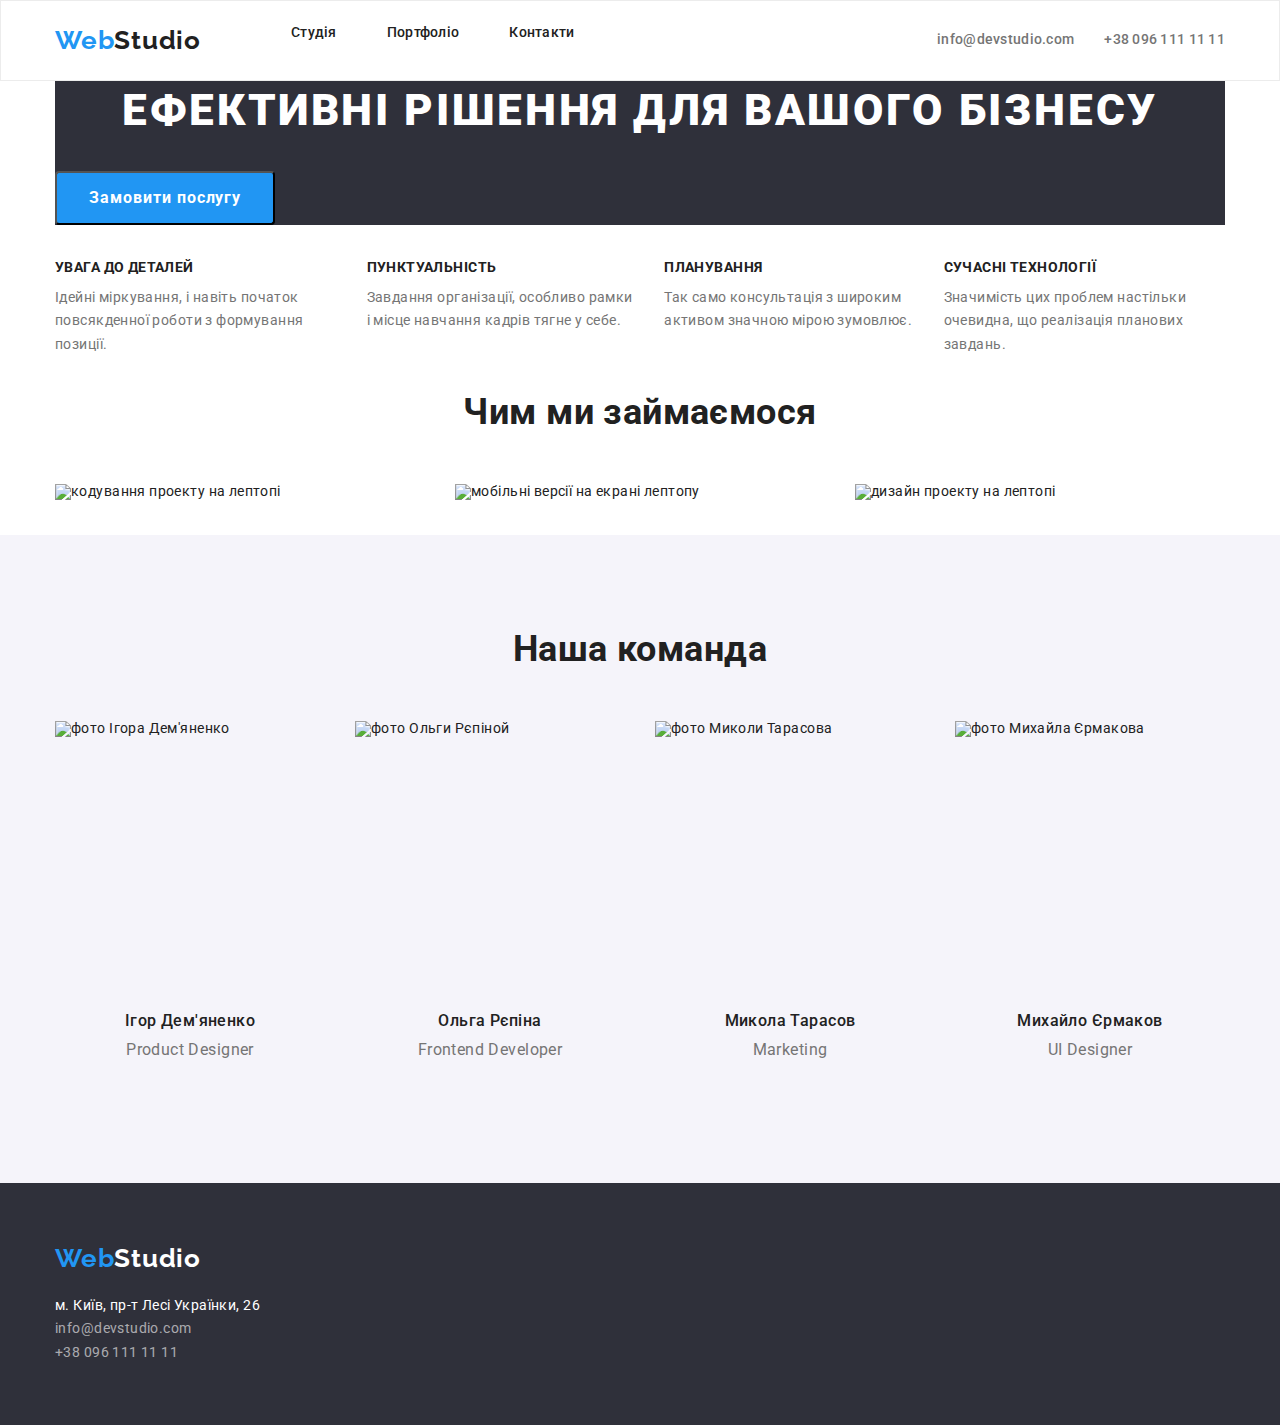
==== index.html @ 5f75c77c "Застилізувала першу сторінку" ====
<!DOCTYPE html>
<html lang="uk">
  <head>
    <meta charset="UTF-8" />
    <meta http-equiv="X-UA-Compatible" content="IE=edge" />
    <meta name="viewport" content="width=device-width, initial-scale=1.0" />
    <title>WebStudio</title>
    <link rel="preconnect" href="https://fonts.googleapis.com" />
    <link rel="preconnect" href="https://fonts.gstatic.com" crossorigin />
    <link
      href="https://fonts.googleapis.com/css2?family=Raleway:wght@700&family=Roboto:wght@400;500;700;900&display=swap"
      rel="stylesheet"
    />
    <link
      rel="stylesheet"
      href="https://cdn.jsdelivr.net/npm/modern-normalize@1.1.0/modern-normalize.min.css"
    />
    <link rel="stylesheet" href="./css/styles.css" />
  </head>
  <body>
    <header class="page-header">
      <div class="container page-header-container">
        <nav class="site-nav">
          <a href="/index.html" class="logo"> <span class="Web-logo">Web</span>Studio</a>
          <ul class="nav-list">
            <li><a href="" class="link">Студія</a></li>
            <li><a href="./portfolio.html" class="link">Портфоліо</a></li>
            <li><a href="" class="link">Контакти</a></li>
          </ul>
        </nav>
        <ul class="contacts">
          <li><a class="contact-mail" href="mailto:info@devstudio.com">info@devstudio.com</a></li>
          <li><a class="contact-phone-number" href="tel:+380961111111">+38 096 111 11 11</a></li>
        </ul>
      </div>
    </header>
    <main>
      <div class="container hero-section-container">
        <section class="hero-section">
          <h1 class="head-hero">Ефективні рішення для вашого бізнесу</h1>
          <button class="modal-open-btn" type="button">Замовити послугу</button>
        </section>
      </div>

      <section>
        <div class="container advantages-container">
          <h2 class="visually-hidden">Наші переваги</h2>
          <ul class="advantages-items">
            <li class="advantages-item-list">
              <h3 class="title-items">УВАГА ДО ДЕТАЛЕЙ</h3>
              <p class="item-list">
                Ідейні міркування, і навіть початок повсякденної роботи з формування позиції.
              </p>
            </li>
            <li class="advantages-item-list">
              <h3 class="title-items">ПУНКТУАЛЬНІСТЬ</h3>
              <p class="item-list">
                Завдання організації, особливо рамки і місце навчання кадрів тягне у себе.
              </p>
            </li>
            <li class="advantages-item-list">
              <h3 class="title-items">ПЛАНУВАННЯ</h3>
              <p class="item-list">
                Так само консультація з широким активом значною мірою зумовлює.
              </p>
            </li>
            <li class="advantages-item-list">
              <h3 class="title-items">СУЧАСНІ ТЕХНОЛОГІЇ</h3>
              <p class="item-list">
                Значимість цих проблем настільки очевидна, що реалізація планових завдань.
              </p>
            </li>
          </ul>
        </div>
      </section>
      <section>
        <div class="container">
          <h2 class="title">Чим ми займаємося</h2>
          <ul class="title-visual-foto">
            <li class="visual-foto-list">
              <img src="./images/img-box-1.jpg" alt="кодування проекту на лептопі" width="370" />
            </li>
            <li class="visual-foto-list">
              <img
                src="./images/img-box-2.jpg"
                alt="мобільні версії на екрані лептопу"
                width="370"
              />
            </li>
            <li class="visual-foto-list">
              <img src="./images/img-box-3.jpg" alt="дизайн проекту на лептопі" width="370" />
            </li>
          </ul>
        </div>
      </section>
      <section class="team-list">
        <div class="container team-container">
        <h2 class="title">Наша команда</h2>
        <ul class="team">
          <li class="employees">
            <img src="./images/foto-1.jpg" alt="фото Ігора Дем'яненко" width="270" height="260" />
            <h3 class="team-name">Ігор Дем'яненко</h3>
            <p class="job-position" lang="en">Product Designer</p>
          </li>
          <li class="employees">
            <img src="./images/foto-2.jpg" alt="фото Ольги Рєпіной" width="270" height="260" />
            <h3 class="team-name">Ольга Рєпіна</h3>
            <p class="job-position" lang="en">Frontend Developer</p>
          </li>
          <li class="employees">
            <img src="./images/foto-3.jpg" alt="фото Миколи Тарасова" width="270" height="260" />
            <h3 class="team-name">Микола Тарасов</h3>
            <p class="job-position" lang="en">Marketing</p>
          </li>
          <li class="employees">
            <img src="./images/foto-4.jpg" alt="фото Михайла Єрмакова" width="270" height="260" />
            <h3 class="team-name">Михайло Єрмаков</h3>
            <p class="job-position" lang="en">UI Designer</p>
          </li>
        </ul>
        </div>
      </section>
    </main>
    <footer class="section-footer">
      <div class="container">
      <a href="" class="logo footer-logo">
        <span class="Web-logo">Web</span><span class="second-logo-footer">Studio</span>
      </a>
      <address>
        <ul>
          <li>
            <a
              class="contact-adress"
              href="https://www.google.com.ua/maps/place/%D0%B1%D1%83%D0%BB.+%D0%9B%D0%B5%D1%81%D0%B8+%D0%A3%D0%BA%D1%80%D0%B0%D0%B8%D0%BD%D0%BA%D0%B8,+26,+%D0%9A%D0%B8%D0%B5%D0%B2,+02000/@50.4265807,30.5361971,17z/data=!3m1!4b1!4m5!3m4!1s0x40d4cf0e033ecbe9:0x57a4dffefec77da0!8m2!3d50.4265807!4d30.5383858?hl=ru"
              target="_blank"
              rel="noopener noreferrer nofollow"
              >м. Київ, пр-т Лесі Українки, 26</a
            >
          </li>
          <li>
            <a class="footer-contact-mail" href="mailto:info@devstudio.com">info@devstudio.com</a>
          </li>
          <li>
            <a class="footer-contact-phone-number" href="tel:+380961111111">+38 096 111 11 11</a>
          </li>
        </ul>
      </address>
      </div>
    </footer>
  </body>
</html>
---- css/styles.css ----
:root {
    --accent-color:#2196F3; 
    --primary-font:'Roboto',
        sans-serif;
    --secondary-font:'Raleway',
        sans-serif;
    --primary-text-color:#212121;
    --secondary-text-color: #757575;
    --primary-background-color:#FFFFFF;
    --secondary-background-color:#F5F4FA;
    --dark-background-color:#2F303A;
}
h1,h2,h3,h4,p {
    margin-top: 0;
    margin-bottom: 0;
}
ul,ol {
    margin-top: 0;
    margin-bottom: 0;
    padding-left: 0;
}
a {
    text-decoration: none;
}
ul {
    list-style: none;
}
img {
    display: block;
}
address {
    font-style: normal;
}
button {
cursor: pointer;
/* font-family: inherit; */
}
.current {
    color: var(--accent-color);
}
body {
    background-color:var(--primary-background-color);
    color: var(--primary-text-color);
    font-family: var(--primary-font);
    font-size: 14px;
    line-height: 1.14;
    letter-spacing: 0.03em;
}
.container {
    width: 1200px;
    margin-left: auto;
    margin-right: auto;
    padding-left: 15px;
    padding-right: 15px;

    
}
.page-header {
    padding-top: 24px;
    padding-bottom: 24px;
    align-content: center;
    border: 1px solid #ECECEC;
}

.page-header-container {
    display: flex;
    align-items: center;
    justify-content: space-between;
}

.site-nav {
    display: flex;
}
.contacts{
    display: flex;
}

.logo {
margin-right: 90px;


    color: var(--primary-text-color);
    font-family: var(--secondary-font);
        font-weight: 700;
        font-size: 26px;
        line-height: 1.19;
    letter-spacing: 0.03em;
}
.Web-logo {
    color:var(--accent-color);
}


.link {

        font-weight: 500;
        letter-spacing: 0.02em;
        color: var(--primary-text-color);
}
 .link:hover,
 .link:focus,
 .contact-mail:hover,
 .contact-mail:focus
{
    color:var(--accent-color);
}


.site-nav .link.current {
    color: var(--accent-color); 
}

.nav-list {
    display: flex;
    column-gap: 50px;
}

.contact-mail{
margin-right: 30px;

        font-weight: 500;
        letter-spacing: 0.02em;
        color:var(--secondary-text-color);
}
.contact-phone-number {
   

        font-weight: 500;
        letter-spacing: 0.02em;
        color:var(--secondary-text-color);
}
.contact-phone-number:hover,
.contact-phone-number:focus{
    color:var(--accent-color);
}

.hero-section-container{
    text-align: center;
}

.modal-open-btn {
    border-radius: 4px;
        padding: 10px 32px;
        min-width: 216px;
        
        font-weight: 700;
        font-size: 16px;
        line-height: 1.87;
        display: flex;
        align-items: center;
        text-align: center;
        letter-spacing: 0.06em;
        color: var(--primary-background-color);
        background-color: var(--accent-color);
        
}
.modal-open-btn:hover,
.modal-open-btn:focus {
    background-color: #188CE8;
}

.visually-hidden {
       position: absolute;
        white-space: nowrap;
        width: 1px;
        height: 1px;
        overflow: hidden;
        border: 0;
        padding: 0;
        clip: rect(0 0 0 0);
        clip-path: inset(50%);
        margin: -1px;
}
.advantages-items {
    display: flex;
    padding-top: 35px;
    padding-bottom: 35px;
    gap: 30px;
} 

.advantages-item-list {
    flex-basis: calc((100%-90px)/4);
}

.title-visual-foto {
    display: flex;
    gap: 30px;
    padding-bottom: 35px;
}

.isual-foto-list {
    flex-basis: calc((100%-60px)/3);
}

.team-list {
background-color:var(--secondary-background-color);
}
 .team {
    display: flex;
    gap: 30px;
 }

.team-container {
    padding-top: 94px;
    padding-bottom: 94px;
}
 .employees {
flex-basis: calc((100%-90px)/4);
 }

.hero-section, 
.section-footer
{
    background-color: var(--dark-background-color);
}
.head-hero {
margin-bottom: 30px;

    font-weight: 900;
        font-size: 44px;
        line-height: 1.36;
        text-align: center;
        letter-spacing: 0.06em;
        text-transform: uppercase;
        color:var(--primary-background-color);
}

.press-btn-menu {
        font-size: 16px;
        line-height: 1.6;
        text-align: center;
        font-weight: 500;
         color: var(--primary-text-color);    
}

.press-btn-menu:hover,
.press-btn-menu:focus {
    background-color: var(--accent-color);
    color:var(--primary-background-color)
}

.title-items {
margin-bottom: 10px;

    font-weight: 700;
    font-size: 14px;
    text-transform: uppercase;
        
}
.item-list {
    line-height: 1.7;
    color: var(--secondary-text-color);
}
.title {
padding-bottom: 50px;

    font-weight: 700;
    font-size: 36px;
    line-height: 1.16;
    text-align: center;
}
.team-name {
margin-top: 30px;
margin-bottom: 10px;

    font-weight: 500;
    font-size: 16px;
    line-height: 1.19;
    text-align: center;
    
}
.job-position {
margin-bottom: 30px;

font-size: 16px;
line-height: 1.19;
text-align: center;
color: var(--secondary-text-color);
}

.icon-name {
font-weight: 700;
font-size: 18px;
line-height: 2;
letter-spacing: 0.06em;
}
.discription-icons {
font-size: 16px;
line-height: 1.87;
color: var(--secondary-text-color);
}

.second-logo-footer {
    color: var(--primary-background-color);
}
.contact-adress {
        line-height: 1.7;
        color: var(--primary-background-color)
}
.footer-contact-mail,
.footer-contact-phone-number {
    line-height: 1.7;
        color: rgba(255, 255, 255, 0.6);
}
.footer-contact-phone-number:hover,
.footer-contact-phone-number:focus,
.footer-contact-mail:hover,
.footer-contact-mail:focus
 {
    color: var(--accent-color);}

.section-footer {
    padding-top: 60px;
    padding-bottom: 60px;
}
.footer-logo {
    display: inline-block;
    margin-bottom: 20px;
}
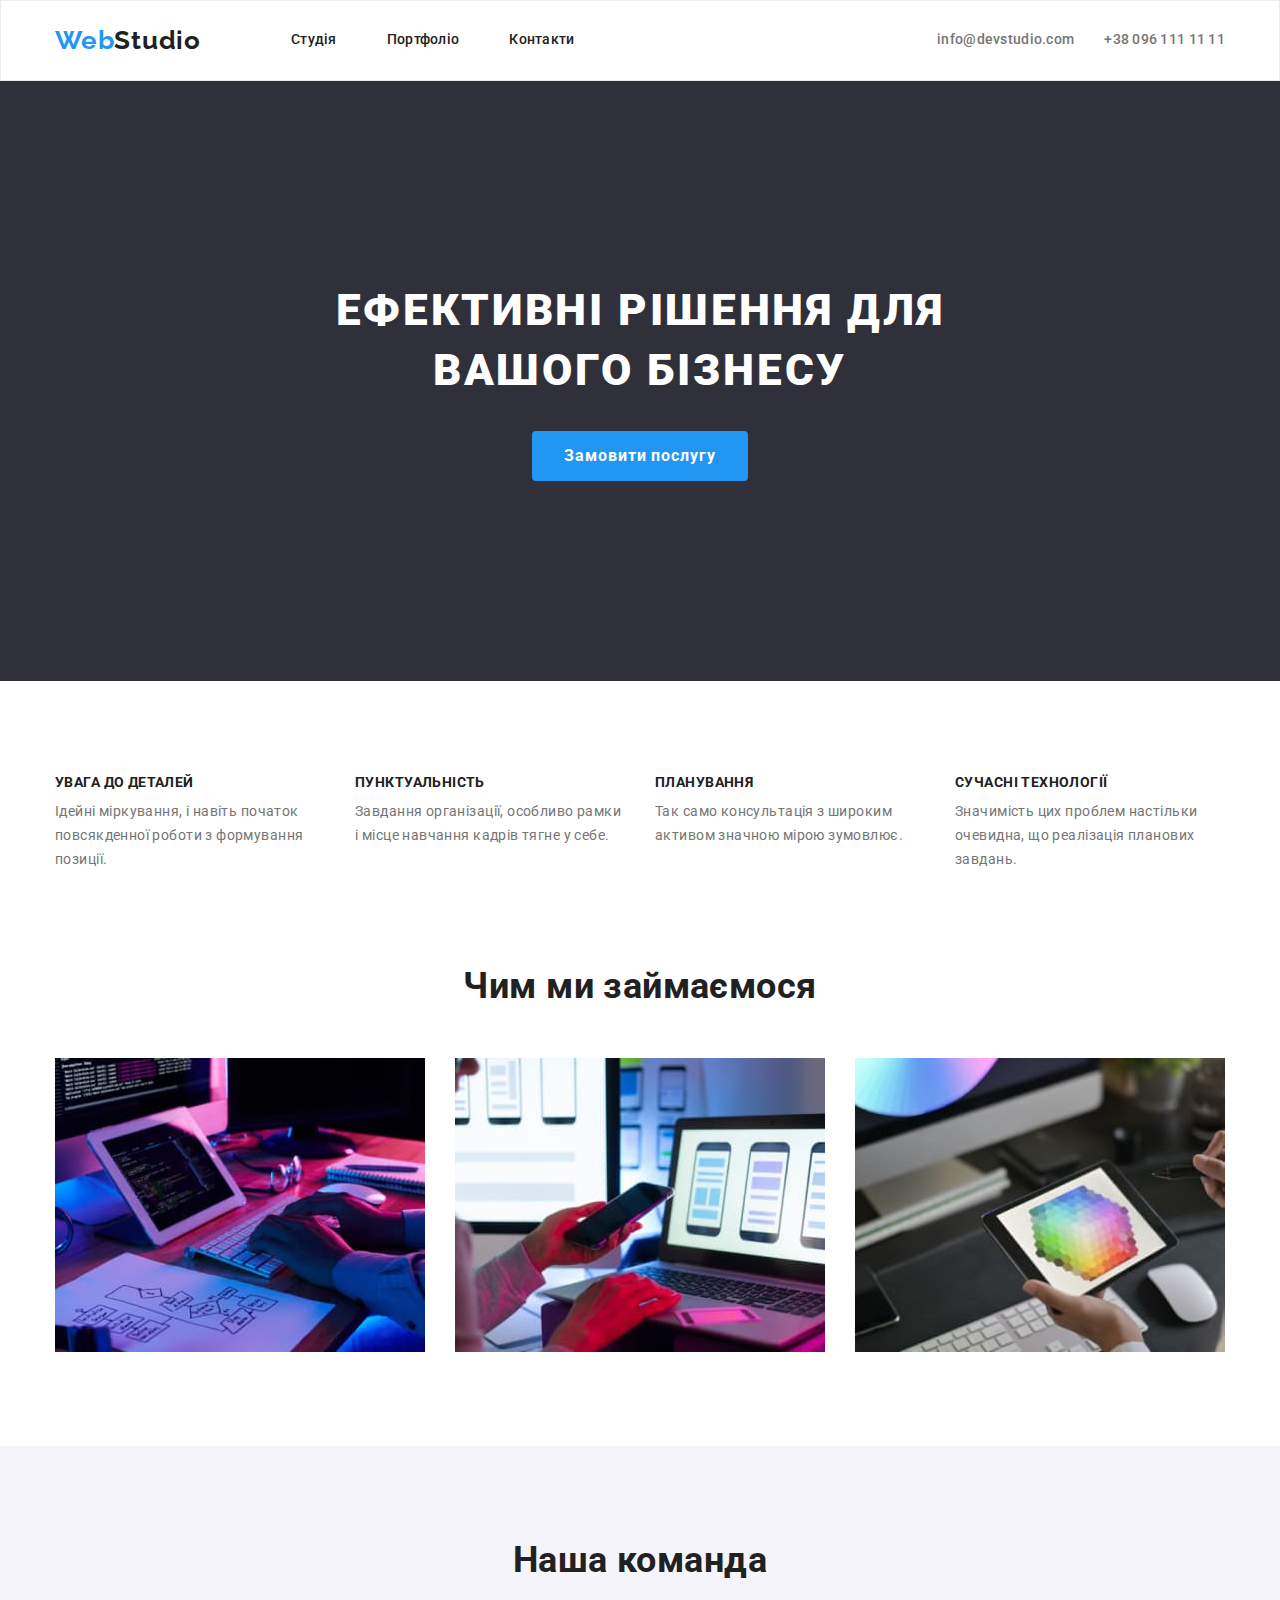
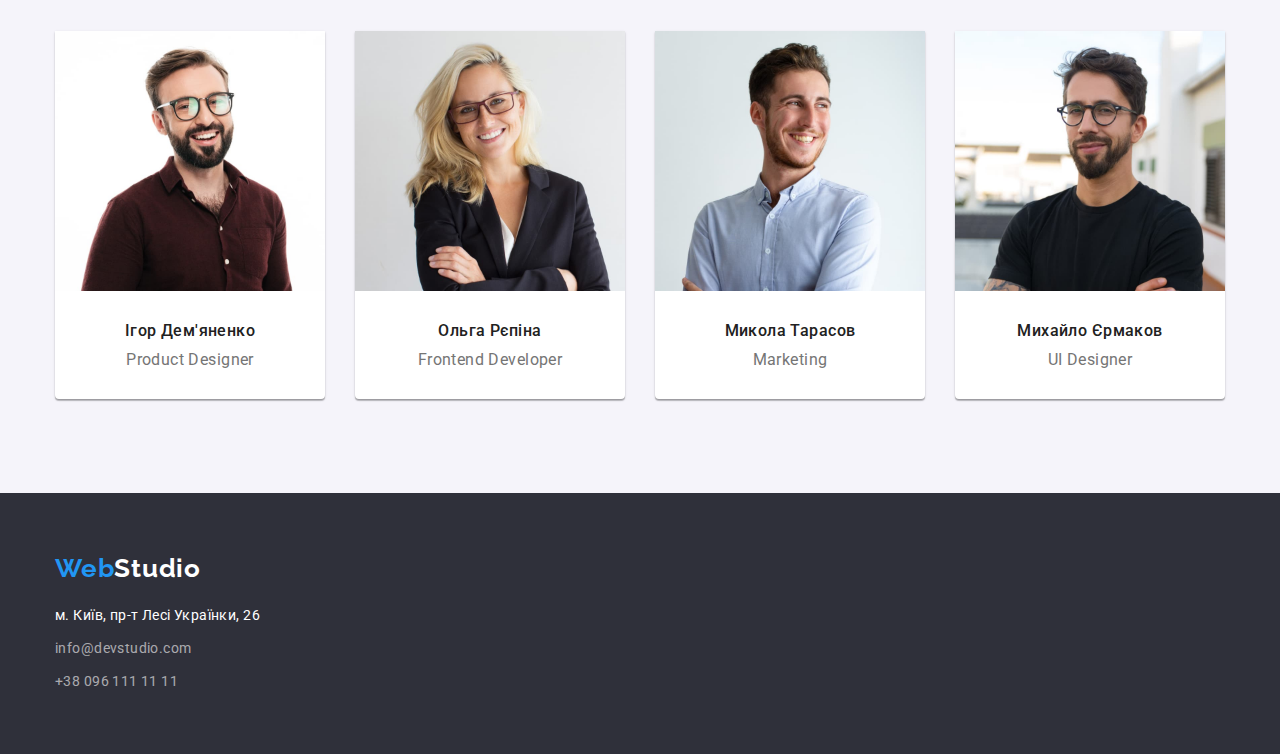
==== commit 7b697299: "Виправлення стилів блокових секцій" ====
--- a/index.html
+++ b/index.html
@@ -35,15 +35,15 @@
       </div>
     </header>
     <main>
-      <div class="container hero-section-container">
-        <section class="hero-section">
-          <h1 class="head-hero">Ефективні рішення для вашого бізнесу</h1>
+      <section class="hero-section">
+        <div class="container hero-section-container">
+          <h1 class="head-hero">Ефективні рішення для <br> вашого бізнесу</h1>
           <button class="modal-open-btn" type="button">Замовити послугу</button>
-        </section>
-      </div>
+        </div>
+      </section>
 
       <section>
-        <div class="container advantages-container">
+        <div class="container advantages-conteiner">
           <h2 class="visually-hidden">Наші переваги</h2>
           <ul class="advantages-items">
             <li class="advantages-item-list">
@@ -73,7 +73,7 @@
           </ul>
         </div>
       </section>
-      <section>
+      <section class="content-section about-section">
         <div class="container">
           <h2 class="title">Чим ми займаємося</h2>
           <ul class="title-visual-foto">
@@ -93,58 +93,66 @@
           </ul>
         </div>
       </section>
-      <section class="team-list">
-        <div class="container team-container">
-        <h2 class="title">Наша команда</h2>
-        <ul class="team">
-          <li class="employees">
-            <img src="./images/foto-1.jpg" alt="фото Ігора Дем'яненко" width="270" height="260" />
-            <h3 class="team-name">Ігор Дем'яненко</h3>
-            <p class="job-position" lang="en">Product Designer</p>
-          </li>
-          <li class="employees">
-            <img src="./images/foto-2.jpg" alt="фото Ольги Рєпіной" width="270" height="260" />
-            <h3 class="team-name">Ольга Рєпіна</h3>
-            <p class="job-position" lang="en">Frontend Developer</p>
-          </li>
-          <li class="employees">
-            <img src="./images/foto-3.jpg" alt="фото Миколи Тарасова" width="270" height="260" />
-            <h3 class="team-name">Микола Тарасов</h3>
-            <p class="job-position" lang="en">Marketing</p>
-          </li>
-          <li class="employees">
-            <img src="./images/foto-4.jpg" alt="фото Михайла Єрмакова" width="270" height="260" />
-            <h3 class="team-name">Михайло Єрмаков</h3>
-            <p class="job-position" lang="en">UI Designer</p>
-          </li>
-        </ul>
+      <section class="team-list content-section">
+        <div class="container">
+          <h2 class="title">Наша команда</h2>
+          <ul class="team">
+            <li class="employees">
+              <img src="./images/foto-1.jpg" alt="фото Ігора Дем'яненко" width="270" height="260" />
+              <div class="about-position">
+                <h3 class="team-name">Ігор Дем'яненко</h3>
+                <p class="job-position" lang="en">Product Designer</p>
+              </div>
+            </li>
+            <li class="employees">
+              <img src="./images/foto-2.jpg" alt="фото Ольги Рєпіной" width="270" height="260" />
+              <div class="about-position">
+                <h3 class="team-name">Ольга Рєпіна</h3>
+                <p class="job-position" lang="en">Frontend Developer</p>
+              </div>
+            </li>
+            <li class="employees">
+              <img src="./images/foto-3.jpg" alt="фото Миколи Тарасова" width="270" height="260" />
+              <div class="about-position">
+                <h3 class="team-name">Микола Тарасов</h3>
+                <p class="job-position" lang="en">Marketing</p>
+              </div>
+            </li>
+            <li class="employees">
+              <img src="./images/foto-4.jpg" alt="фото Михайла Єрмакова" width="270" height="260" />
+              <div class="about-position">
+                <h3 class="team-name">Михайло Єрмаков</h3>
+                <p class="job-position" lang="en">UI Designer</p>
+              </div>
+            </li>
+          </ul>
         </div>
       </section>
     </main>
     <footer class="section-footer">
       <div class="container">
-      <a href="" class="logo footer-logo">
-        <span class="Web-logo">Web</span><span class="second-logo-footer">Studio</span>
-      </a>
-      <address>
-        <ul>
-          <li>
-            <a
-              class="contact-adress"
-              href="https://www.google.com.ua/maps/place/%D0%B1%D1%83%D0%BB.+%D0%9B%D0%B5%D1%81%D0%B8+%D0%A3%D0%BA%D1%80%D0%B0%D0%B8%D0%BD%D0%BA%D0%B8,+26,+%D0%9A%D0%B8%D0%B5%D0%B2,+02000/@50.4265807,30.5361971,17z/data=!3m1!4b1!4m5!3m4!1s0x40d4cf0e033ecbe9:0x57a4dffefec77da0!8m2!3d50.4265807!4d30.5383858?hl=ru"
-              target="_blank"
-              rel="noopener noreferrer nofollow"
-              >м. Київ, пр-т Лесі Українки, 26</a
-            >
-          </li>
-          <li>
-            <a class="footer-contact-mail" href="mailto:info@devstudio.com">info@devstudio.com</a>
-          </li>
-          <li>
-            <a class="footer-contact-phone-number" href="tel:+380961111111">+38 096 111 11 11</a>
-          </li>
-        </ul>
-      </address>
+        <a href="" class="logo footer-logo">
+          <span class="Web-logo">Web</span><span class="second-logo-footer">Studio</span>
+        </a>
+        <address>
+          <ul>
+            <li class="footer-contact">
+              <a
+                class="contact-adress"
+                href="https://www.google.com.ua/maps/place/%D0%B1%D1%83%D0%BB.+%D0%9B%D0%B5%D1%81%D0%B8+%D0%A3%D0%BA%D1%80%D0%B0%D0%B8%D0%BD%D0%BA%D0%B8,+26,+%D0%9A%D0%B8%D0%B5%D0%B2,+02000/@50.4265807,30.5361971,17z/data=!3m1!4b1!4m5!3m4!1s0x40d4cf0e033ecbe9:0x57a4dffefec77da0!8m2!3d50.4265807!4d30.5383858?hl=ru"
+                target="_blank"
+                rel="noopener noreferrer nofollow"
+                >м. Київ, пр-т Лесі Українки, 26</a
+              >
+            </li>
+            <li class="footer-contact">
+              <a class="footer-contact-mail" href="mailto:info@devstudio.com">info@devstudio.com</a>
+            </li>
+            <li class="footer-contact">
+              <a class="footer-contact-phone-number" href="tel:+380961111111">+38 096 111 11 11</a>
+            </li>
+          </ul>
+        </address>
       </div>
     </footer>
   </body>
--- a/css/styles.css
+++ b/css/styles.css
@@ -27,13 +27,16 @@
 }
 img {
     display: block;
+    max-width: 100%;
+    height: auto;
 }
 address {
     font-style: normal;
 }
 button {
 cursor: pointer;
-/* font-family: inherit; */
+border: transparent;
+text-align: center;
 }
 .current {
     color: var(--accent-color);
@@ -70,6 +73,7 @@
 
 .site-nav {
     display: flex;
+    align-items: center;
 }
 .contacts{
     display: flex;
@@ -124,7 +128,6 @@
 }
 .contact-phone-number {
    
-
         font-weight: 500;
         letter-spacing: 0.02em;
         color:var(--secondary-text-color);
@@ -134,8 +137,13 @@
     color:var(--accent-color);
 }
 
-.hero-section-container{
-    text-align: center;
+.hero-section {
+    padding-top: 200px;
+    padding-bottom: 200px;
+    align-items: center;
+}
+.hero-section-container {
+   text-align: center;
 }
 
 .modal-open-btn {
@@ -146,9 +154,6 @@
         font-weight: 700;
         font-size: 16px;
         line-height: 1.87;
-        display: flex;
-        align-items: center;
-        text-align: center;
         letter-spacing: 0.06em;
         color: var(--primary-background-color);
         background-color: var(--accent-color);
@@ -158,6 +163,10 @@
 .modal-open-btn:focus {
     background-color: #188CE8;
 }
+.advantages-conteiner{
+    padding-top: 94px;
+}
+
 
 .visually-hidden {
        position: absolute;
@@ -173,40 +182,25 @@
 }
 .advantages-items {
     display: flex;
-    padding-top: 35px;
-    padding-bottom: 35px;
     gap: 30px;
 } 
 
 .advantages-item-list {
-    flex-basis: calc((100%-90px)/4);
+    flex-basis: calc((100% - 90px)/4);
+}
+.about-section {
+    padding-top: 0;
 }
 
 .title-visual-foto {
     display: flex;
     gap: 30px;
-    padding-bottom: 35px;
-}
-
-.isual-foto-list {
-    flex-basis: calc((100%-60px)/3);
-}
-
-.team-list {
-background-color:var(--secondary-background-color);
-}
- .team {
-    display: flex;
-    gap: 30px;
- }
-
-.team-container {
-    padding-top: 94px;
-    padding-bottom: 94px;
-}
- .employees {
-flex-basis: calc((100%-90px)/4);
- }
+}
+
+.visual-foto-list {
+    flex-basis: calc((100% - 60px)/3);
+}
+
 
 .hero-section, 
 .section-footer
@@ -226,11 +220,21 @@
 }
 
 .press-btn-menu {
+display: inline-block;
+/* min-width: 130px; */
+padding: 6px 22px;
+border-radius: 4px;
+text-align: center;
+
         font-size: 16px;
         line-height: 1.6;
-        text-align: center;
         font-weight: 500;
-         color: var(--primary-text-color);    
+        color: var(--primary-text-color);
+        background-color: var(--secondary-background-color);
+}
+
+.menu-btn:not(:last-child){
+margin-right: 8px;
 }
 
 .press-btn-menu:hover,
@@ -238,6 +242,11 @@
     background-color: var(--accent-color);
     color:var(--primary-background-color)
 }
+.icon {
+    display: flex;
+    flex-wrap: wrap;
+    gap: 30px;
+}
 
 .title-items {
 margin-bottom: 10px;
@@ -252,15 +261,35 @@
     color: var(--secondary-text-color);
 }
 .title {
-padding-bottom: 50px;
+margin-bottom: 50px;
 
     font-weight: 700;
     font-size: 36px;
     line-height: 1.16;
     text-align: center;
 }
+.team-list {
+    background-color: var(--secondary-background-color);
+    
+}
+
+.team {
+    display: flex;
+    gap: 30px;
+}
+
+.employees {
+    flex-basis: calc((100% - 90px)/4);
+    background: var(--primary-background-color);
+    box-shadow: 0px 1px 3px rgba(0, 0, 0, 0.12), 0px 1px 1px rgba(0, 0, 0, 0.14), 0px 2px 1px rgba(0, 0, 0, 0.2);
+    border-radius: 0px 0px 4px 4px;
+}
+.about-position {
+padding-top: 30px;
+padding-bottom: 30px;
+
+}
 .team-name {
-margin-top: 30px;
 margin-bottom: 10px;
 
     font-weight: 500;
@@ -270,7 +299,6 @@
     
 }
 .job-position {
-margin-bottom: 30px;
 
 font-size: 16px;
 line-height: 1.19;
@@ -279,6 +307,8 @@
 }
 
 .icon-name {
+margin-bottom: 4px;
+
 font-weight: 700;
 font-size: 18px;
 line-height: 2;
@@ -316,4 +346,34 @@
 .footer-logo {
     display: inline-block;
     margin-bottom: 20px;
+}
+
+.content-section {
+    padding-top: 94px;
+    padding-bottom: 94px;
+    
+}
+
+.btn-menu {
+    display: flex;
+   
+    align-items: center;
+    margin-bottom: 34px;
+    justify-content: center;
+}
+.menu-icon {
+    flex-basis: calc((100% - 60px)/3);
+   
+    background: var(--primary-background-color);
+    border: 1px solid #EEEEEE;
+
+    }
+
+    .about-icon {
+        padding: 20px 24px;
+    }
+
+.footer-contact:not(:last-child) {
+    margin-bottom: 9px;
+
 }